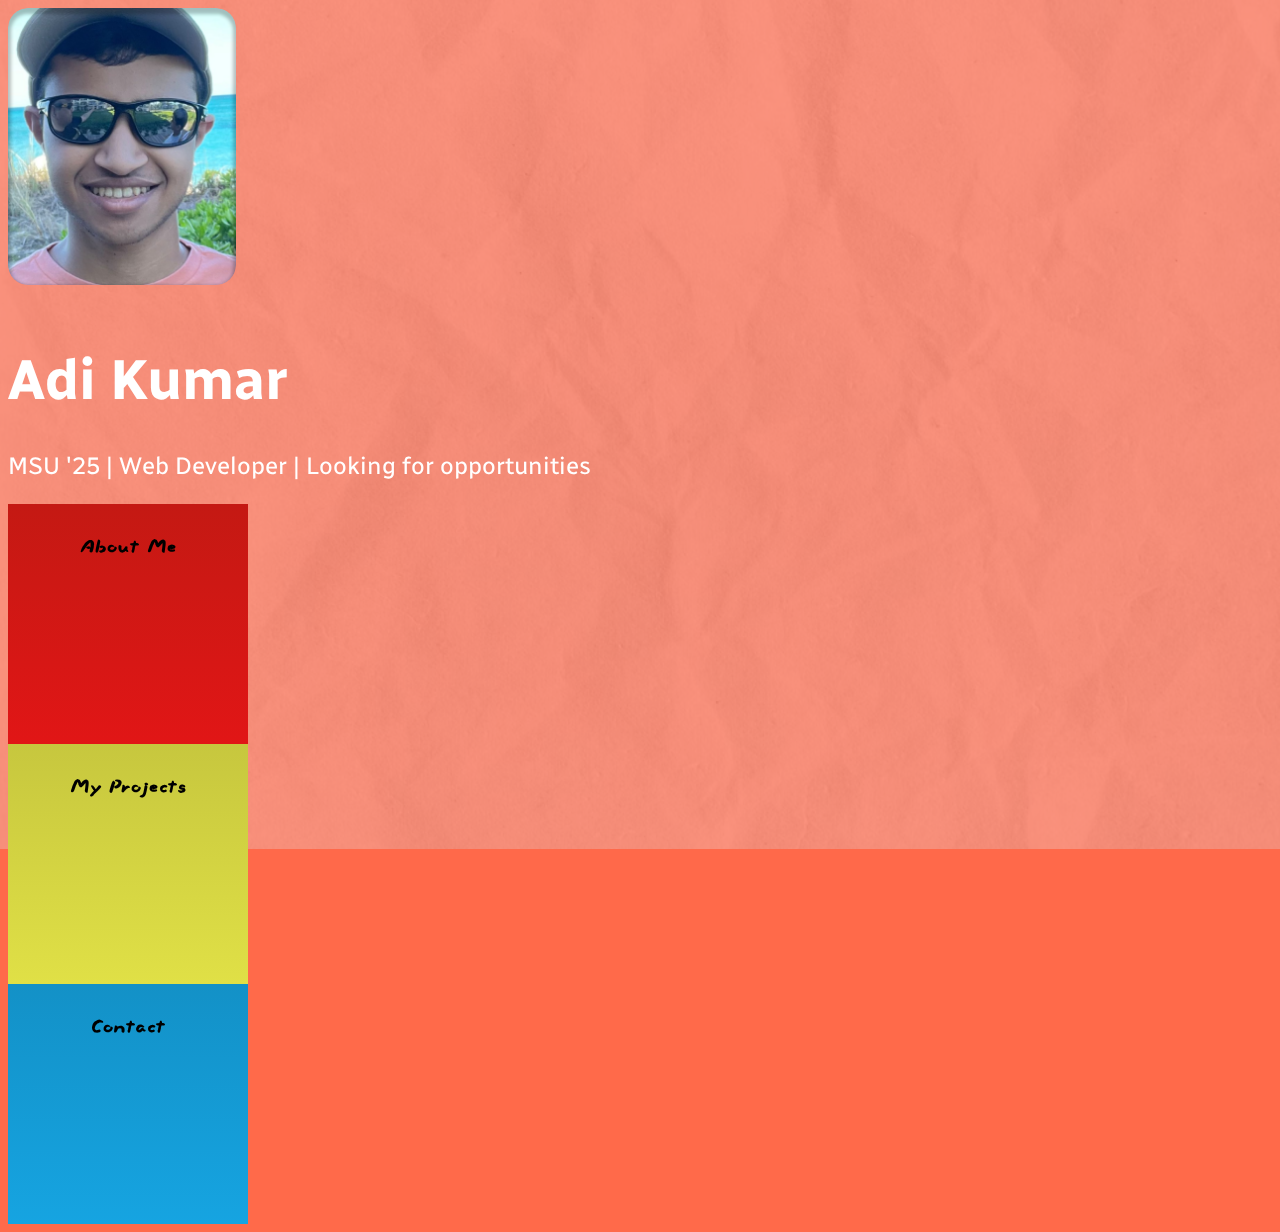
==== index.html @ 625bf43d "added CSS and HTML files" ====
<!DOCTYPE html>
<html lang="en">
<head>
    <meta charset="UTF-8">
    <meta name="viewport" content="width=device-width, initial-scale=1.0">
    <title>Adi Kumar's Portfolio</title>
    <link rel="stylesheet" href="https://cdn.jsdelivr.net/npm/bootstrap@4.1.3/dist/css/bootstrap.min.css" integrity="sha384-MCw98/SFnGE8fJT3GXwEOngsV7Zt27NXFoaoApmYm81iuXoPkFOJwJ8ERdknLPMO" crossorigin="anonymous">
    <link rel="stylesheet" href="styles.css">
</head>
<body>

<div class="back">
<div class="container text-center">
    <div class="row my-4">
        <div class="col">
            <div class="shadow"></div>
                <img src="profile.png" alt="Profile Image" class="profile-image">
            <h1>Adi Kumar</h1>
            <p class="caption">MSU '25 | Web Developer | Looking for opportunities</p>
        </div>
    </div>

    <div class="row">
        <div class="col-md-4 mb-3 d-flex align-items-center justify-content-center">
            <div class="card about-card shadow p-3 mb-5 bg-body rounded">
                <div class="card-body">
                    <h2>About Me</h2>
                </div>
            </div>
        </div>

        <div class="col-md-4 mb-3 mb-3 d-flex align-items-center justify-content-center">
            <div class="card proj-card shadow p-3 mb-5 bg-body rounded">
                <div class="card-body">
                    <h2>My Projects</h2>
                    
                </div>
            </div>
        </div>
        
        <div class="col-md-4 mb-3 mb-3 d-flex align-items-center justify-content-center">
            <div class="card contact-card shadow p-3 mb-5 bg-body rounded">
                <div class="card-body">
                    <h2>Contact</h2>
                </div>
            </div>
        </div>
    </div>
</div>
</div>

</body>
</html>
---- styles.css ----
@import url('https://fonts.googleapis.com/css?family=Slackside+One');
@import url('https://fonts.googleapis.com/css?family=Radio+Canada');


body {
    background-color: #ff6a4a; /* Salmon color background */
    color: white; /* White text color */
    font-family: 'Radio Canada', sans-serif; /* Font family */
    background-image: url(paper.PNG);
    background-repeat: no-repeat;
    background-size: 100%;
}

body::before {
    content: "";
    position: fixed;
    top: 0;
    right: 0;
    bottom: 0;
    left: 0;
    background: rgba(255, 106, 74, 0.7); /* Adjust the alpha for transparency */
    z-index: -1;
}


.profile-image {
    width: 18%; /* Adjust to your preference */
    margin-bottom: 20px;
    border-radius: 20px;
}

h1 {
    font-size: 3.5rem; /* Adjust to your preference */
}

p.caption {
    font-size: 1.5rem;
}


.card {
    height: 240px;
    width: 240px;
    border: none;
    color: #000;
    font-family: 'Slackside One' /* Black text color for card titles */
}

.card-body {
    display: flex;
    flex-direction: column;
    justify-content: center;
    text-align: center;
}

.about-card {
    background-image: linear-gradient(to bottom, #C41913, #E11616); /* For the 'About Me' card */
    
}

.proj-card {
    background-image: linear-gradient(to bottom, #C7C73E, #E0E046); /* For the 'My Projects' card*/
}

/* Customize the card for 'Contact' section */
.contact-card {
    background-image: linear-gradient(to bottom, #1391C7, #16A4E1); /* For the 'Contact' card */
}



/* Media query for smaller screens */
@media (max-width: 768px) {
    h1 {
        font-size: 2rem;
    }
}
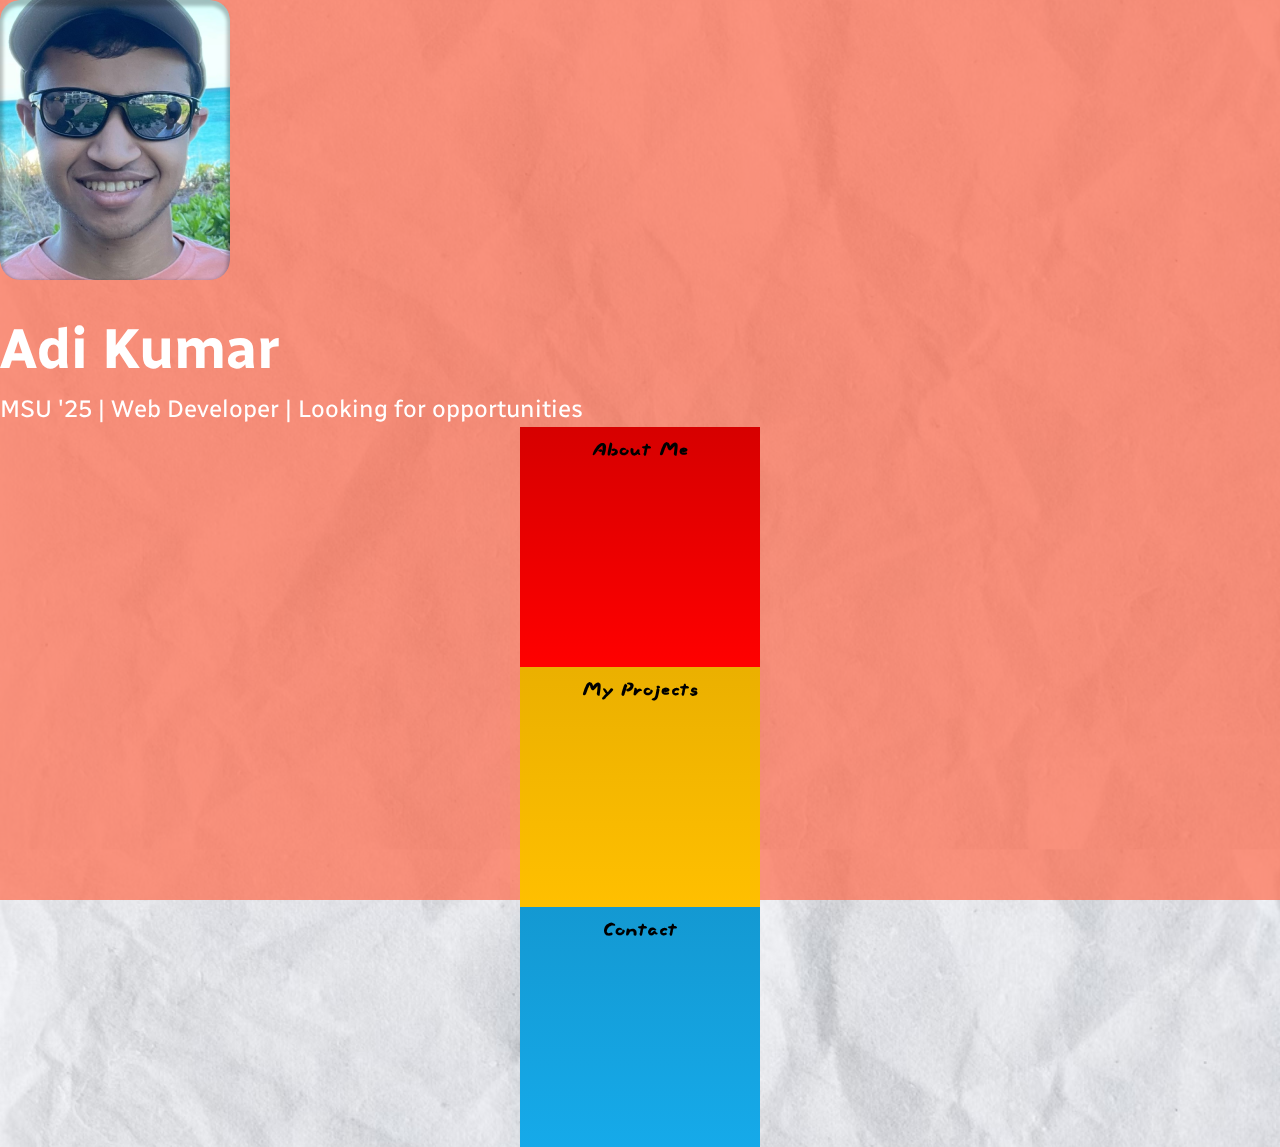
==== commit 4654a968: "created pages" ====
--- a/index.html
+++ b/index.html
@@ -9,12 +9,10 @@
 </head>
 <body>
 
-<div class="back">
 <div class="container text-center">
     <div class="row my-4">
         <div class="col">
-            <div class="shadow"></div>
-                <img src="profile.png" alt="Profile Image" class="profile-image">
+                <img src="profile.png" alt="Picture of me" class="profile-image">
             <h1>Adi Kumar</h1>
             <p class="caption">MSU '25 | Web Developer | Looking for opportunities</p>
         </div>
@@ -22,31 +20,35 @@
 
     <div class="row">
         <div class="col-md-4 mb-3 d-flex align-items-center justify-content-center">
-            <div class="card about-card shadow p-3 mb-5 bg-body rounded">
-                <div class="card-body">
-                    <h2>About Me</h2>
+            <a href="about.html">
+                <div class="card about-card shadow p-3 mb-5 bg-body rounded">
+                    <div class="card-body">
+                        <h2>About Me</h2>
+                    </div>
                 </div>
-            </div>
+            </a>
         </div>
 
-        <div class="col-md-4 mb-3 mb-3 d-flex align-items-center justify-content-center">
-            <div class="card proj-card shadow p-3 mb-5 bg-body rounded">
-                <div class="card-body">
-                    <h2>My Projects</h2>
-                    
+        <div class="col-md-4 mb-3 d-flex align-items-center justify-content-center">
+            <a href="projects.html">
+                <div class="card proj-card shadow p-3 mb-5 bg-body rounded">
+                    <div class="card-body">
+                        <h2>My Projects</h2>
+                    </div>
                 </div>
-            </div>
+            </a>
         </div>
         
-        <div class="col-md-4 mb-3 mb-3 d-flex align-items-center justify-content-center">
-            <div class="card contact-card shadow p-3 mb-5 bg-body rounded">
-                <div class="card-body">
-                    <h2>Contact</h2>
+        <div class="col-md-4 mb-3 d-flex align-items-center justify-content-center">
+            <a href="contact.html">
+                <div class="card contact-card shadow p-3 mb-5 bg-body rounded">
+                    <div class="card-body">
+                        <h2>Contact</h2>
+                    </div>
                 </div>
-            </div>
+            </a>
         </div>
     </div>
-</div>
 </div>
 
 </body>
--- a/styles.css
+++ b/styles.css
@@ -1,13 +1,21 @@
 @import url('https://fonts.googleapis.com/css?family=Slackside+One');
 @import url('https://fonts.googleapis.com/css?family=Radio+Canada');
 
+*, *::before, *::after {
+    box-sizing: border-box;
+  }
+  /*
+    2. Remove default margin
+  */
+  * {
+    margin: 0 auto;
+  }
 
 body {
-    background-color: #ff6a4a; /* Salmon color background */
+    line-height: 1.5;
     color: white; /* White text color */
     font-family: 'Radio Canada', sans-serif; /* Font family */
     background-image: url(paper.PNG);
-    background-repeat: no-repeat;
     background-size: 100%;
 }
 
@@ -21,7 +29,16 @@
     background: rgba(255, 106, 74, 0.7); /* Adjust the alpha for transparency */
     z-index: -1;
 }
+  
 
+header {
+    width: 100%;
+    height: auto;
+    display: flex;
+    justify-content: center;
+    align-items: center;
+    top: 0;
+}
 
 .profile-image {
     width: 18%; /* Adjust to your preference */
@@ -31,6 +48,17 @@
 
 h1 {
     font-size: 3.5rem; /* Adjust to your preference */
+}
+
+
+#about {
+    text-align: center;
+    padding-bottom: 1%;
+  }
+
+a:link, a:visited, a:link:active, a:visited:active { 
+    color:#000;
+    text-decoration: none;
 }
 
 p.caption {
@@ -46,6 +74,14 @@
     font-family: 'Slackside One' /* Black text color for card titles */
 }
 
+.header-card {
+    width: 240px;
+    height: 10px;
+    border: none;
+    color: #000;
+    font-family: 'Slackside One' /* Black text color for card titles */
+}
+
 .card-body {
     display: flex;
     flex-direction: column;
@@ -54,17 +90,17 @@
 }
 
 .about-card {
-    background-image: linear-gradient(to bottom, #C41913, #E11616); /* For the 'About Me' card */
+    background-image: linear-gradient(to bottom, hsl(0, 100%, 42%), hsl(0, 100%, 50%)); /* For the 'About Me' card */
     
 }
 
 .proj-card {
-    background-image: linear-gradient(to bottom, #C7C73E, #E0E046); /* For the 'My Projects' card*/
+    background-image: linear-gradient(to bottom, hsl(45, 100%, 46%), hsl(45, 100%, 50%)); /* For the 'My Projects' card*/
 }
 
 /* Customize the card for 'Contact' section */
 .contact-card {
-    background-image: linear-gradient(to bottom, #1391C7, #16A4E1); /* For the 'Contact' card */
+    background-image: linear-gradient(to bottom, hsl(198, 83%, 45%), hsl(198, 83%, 50%)); /* For the 'Contact' card */
 }
 
 
